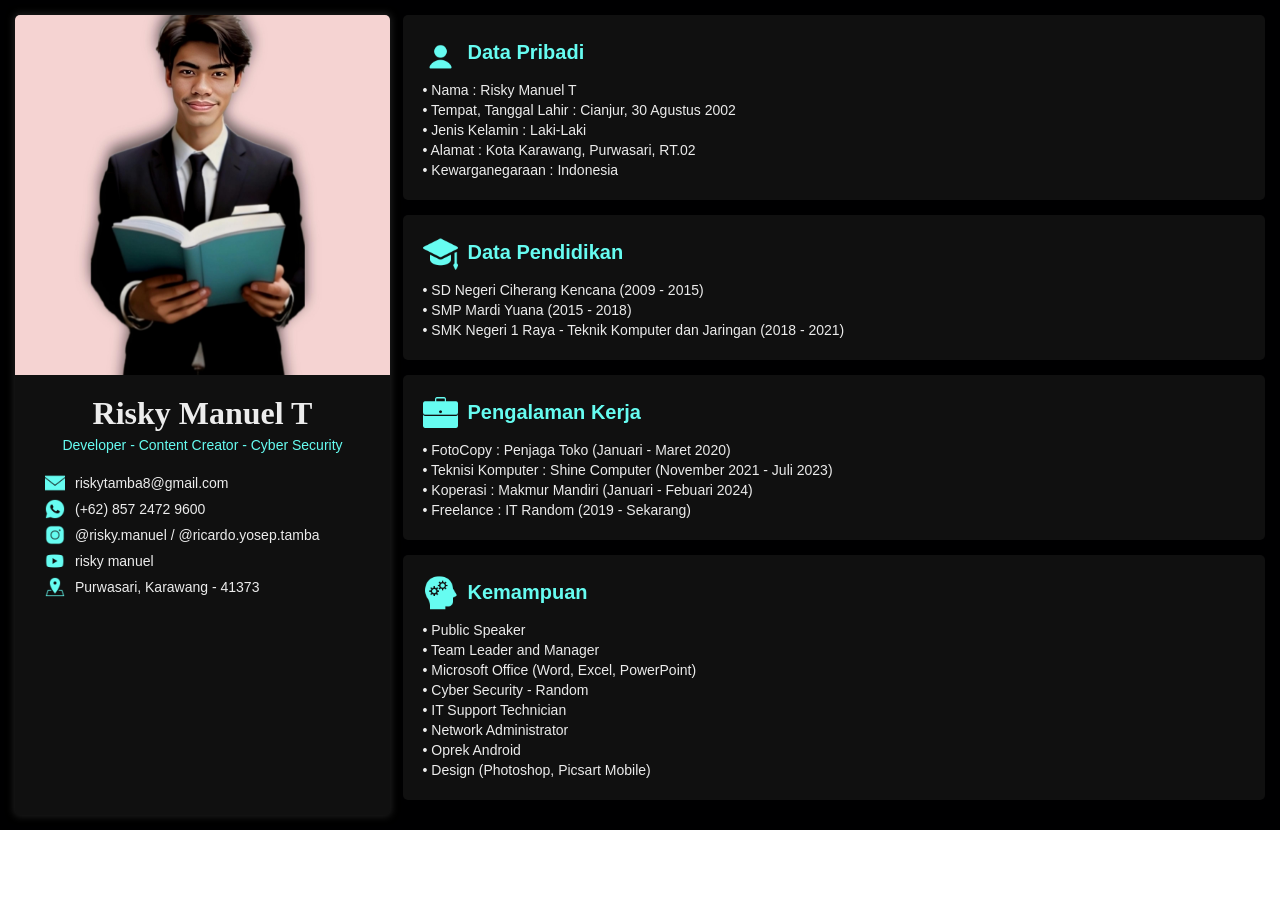
==== portofolio.html @ b85f53a2 "Add files via upload" ====
<!DOCTYPE html>
<html>
<head>
	<meta charset="utf-8">
	<meta name="viewport" content="width=device-width, initial-scale=1">
	<link rel="stylesheet" type="text/css" href="./css/portofolio-desktop.css">
	<link rel="stylesheet" type="text/css" href="./css/portofolio-mobile.css">
	<title>Bio Data | Risky RR</title>
	<!-- Online CSS Source -->
	<link rel="stylesheet" href="https://fonts.googleapis.com/css?family=Bebas Neue">
</head>
<body>
	<!-- Main Container -->
	<div id="main-container">
		<!-- Left Container -->
		<div id="left-container">
			<!-- Left - Foto -->
			<div id="container-foto">

			</div>
			<!-- Left - Kontak -->
			<div id="container-kontak">
				<h1>Risky Manuel T</h1>
				<h3> Developer - Content Creator - Cyber Security </h3>
				<br>
				<div class="icon-kontak"><img src="./icons/email.png"><p><a href="mailto:riskytamba8@gmail.com" target="_blank">riskytamba8@gmail.com</a></p></div>
				<div class="icon-kontak"><img src="./icons/whatsapp.png"><p><a href="https://wa.me/+6285724729600" target="_blank">(+62) 857 2472 9600</a></p></div>
				<div class="icon-kontak"><img src="./icons/instagram.png"><p><a href="https://www.instagram.com/risky.manuel" target="_blank">@risky.manuel</a> / <a href="https://www.instagram.ricardo.yosep.tamba" target="_blank">@ricardo.yosep.tamba</a></p></div>
				<div class="icon-kontak"><img src="./icons/youtube.png"><p><a href="https://www.youtube.com/@CoolZerooJiwaa" target="_blank">risky manuel</a></p></div>
				<div class="icon-kontak"><img src="./icons/address.png"><p><a href="https://maps.app.goo.gl/wmVd4aLKtpSZ1EbM6" target="_blank">Purwasari, Karawang - 41373</a></p></div>
				<br>
			</div>
		</div>
		<!-- Right Container -->
		<div id="right-container">
			<!-- Right - Data Pribadi -->
			<div class="container-data container-datapribadi">
				<div class="icon-data"><img src="./icons/person.png"><h1>Data Pribadi</h1></div>
				<p>• Nama : Risky Manuel T<br>
					• Tempat, Tanggal Lahir : Cianjur, 30 Agustus 2002<br>
					• Jenis Kelamin : Laki-Laki<br>
					• Alamat : Kota Karawang, Purwasari, RT.02<br>
					• Kewarganegaraan : Indonesia<br>
				</p>
			</div>
			<!-- Right - Data Pendidikan -->
			<div class="container-data container-pendidikan">
				<div class="icon-data"><img src="./icons/pendidikan.png"><h1>Data Pendidikan</h1></div>
				<p>• SD Negeri Ciherang Kencana (2009 - 2015)<br>
					• SMP Mardi Yuana (2015 - 2018)<br>
					• SMK Negeri 1 Raya - Teknik Komputer dan Jaringan (2018 - 2021)<br>
				</p>
			</div>
			<!-- Right - Pengalaman Kerja -->
			<div class="container-data container-pengalaman">
				<div class="icon-data"><img src="./icons/pengalaman.png"><h1>Pengalaman Kerja</h1></div>
				<p>• FotoCopy : Penjaga Toko (Januari - Maret 2020)<br>
					• Teknisi Komputer : Shine Computer (November 2021 - Juli 2023)<br>
					• Koperasi : Makmur Mandiri (Januari - Febuari 2024)<br>
					• Freelance : IT Random (2019 - Sekarang)<br>
				</p>
			</div>
			<!-- Right - Kemampuan -->
			<div class="container-data container-kemampuan">
				<div class="icon-data"><img src="./icons/kemampuan.png"><h1>Kemampuan</h1></div>
				<p>• Public Speaker<br>
					• Team Leader and Manager<br>
					• Microsoft Office (Word, Excel, PowerPoint)<br>
					• Cyber Security - Random<br>
					• IT Support Technician<br>
					• Network Administrator<br>
					• Oprek Android<br>
					• Design (Photoshop, Picsart Mobile)<br>
				</p>
			</div>
		</div>
	</div>

</body>
</html>
---- css/portofolio-desktop.css ----
* {
	box-sizing: border-box;
	border: none;
	margin: 0px;
	padding: 0px;
}
html {
	scroll-behavior:smooth
}
a {
	color: #ececec;
	text-decoration: none;
}
a:visited {
	color: #ececec;
}
a:hover {
	color: #66fcf1;
}


/*66fcf1*/

#main-container {
	width: 100%;
	height: auto;
	display: inline-flex;
	background-color: #000001;
	padding: 15px 15px;
	justify-content: space-between;
/*	border: 1px solid red;*/
}

#left-container {
	width: 30%;
	height: auto;
	display: block;
	background-color: #101010;
/*	border: 1px solid green;*/
	border-radius: 5px;
	box-shadow: 0px 0px 7px 2px #1c1c1c;
}
#container-foto {
	width: 100%;
	height: 360px;
	background-color: #ececec;
	background-image: url('../images/Me.jpg');
	background-size: 110%;
	background-position-x: center;
	background-position-y: -65px;
	border-top-left-radius: 5px;
	border-top-right-radius: 5px;
}
#container-kontak {
	width: 100%;
	height: auto;
	margin-bottom: 10px;
}
#container-kontak h1 {
	color: #ececec;
	font-family: "Trebuchet MS";
	text-align: center;
	margin-top: 20px;
}
#container-kontak h3 {
	color: #66fcf1;
	font-family: "Arial";
	text-align: center;
	font-size: 14px;
	font-weight: normal;
	margin-top: 5px;
}
#container-kontak .icon-kontak {
	width: 90%;
	display: inline-flex;
/*	border: 1px solid white;*/
	align-items: center;
	margin: 0px 20px;
}
#container-kontak .icon-kontak img {
	width: 20px;
	margin: 2px 10px;
}
#container-kontak .icon-kontak p {
	color: #ececec;
	font-family: sans-serif;
	font-size: 14px;
}

/* ### AREA KANAN ### */
#right-container {
	width: 69%;
	height: auto;
	display: block;
/*	background-color: #ececec;*/
/*	border: 1px solid green;*/
	border-radius: 5px;
}
#right-container .container-data {
	width: 100%;
	height: auto;
	display: block;
	background-color: #101010;
/*	border: 1px solid blue;*/
	padding: 20px;
	margin-bottom: 15px;
	border-radius: 5px;
}

.container-data .icon-data {
	width: 100%;
	display: inline-flex;
	margin-bottom: 10px;
}
.container-data .icon-data img {
	width: 35px;
	height: auto;
}
.container-data .icon-data h1 {
	color: #66fcf1;
	font-size: 20px;
	font-family: "Arial", sans-serif;
	margin-top: auto;
	margin-bottom: auto;
	margin-left: 10px;
	text-align: left;
}
.container-data p {
	color: #ececec;
	font-size: 18px;
	font-family: sans-serif;
	font-size: 14px;
	line-height: 20px;
}
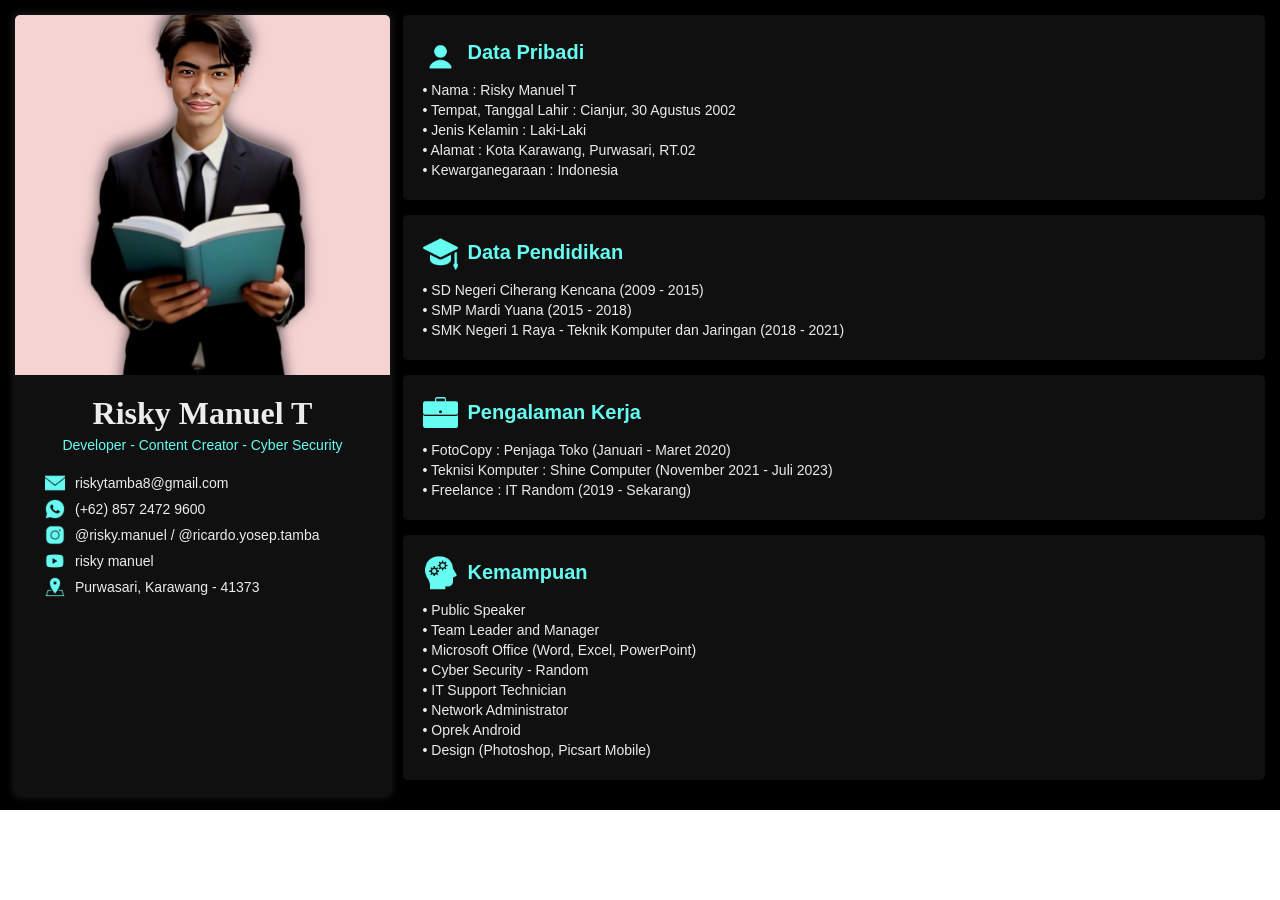
==== commit a1b0fc89: "portofolio.html" ====
--- a/portofolio.html
+++ b/portofolio.html
@@ -56,7 +56,6 @@
 				<div class="icon-data"><img src="./icons/pengalaman.png"><h1>Pengalaman Kerja</h1></div>
 				<p>• FotoCopy : Penjaga Toko (Januari - Maret 2020)<br>
 					• Teknisi Komputer : Shine Computer (November 2021 - Juli 2023)<br>
-					• Koperasi : Makmur Mandiri (Januari - Febuari 2024)<br>
 					• Freelance : IT Random (2019 - Sekarang)<br>
 				</p>
 			</div>
@@ -77,4 +76,4 @@
 	</div>
 
 </body>
-</html>+</html>
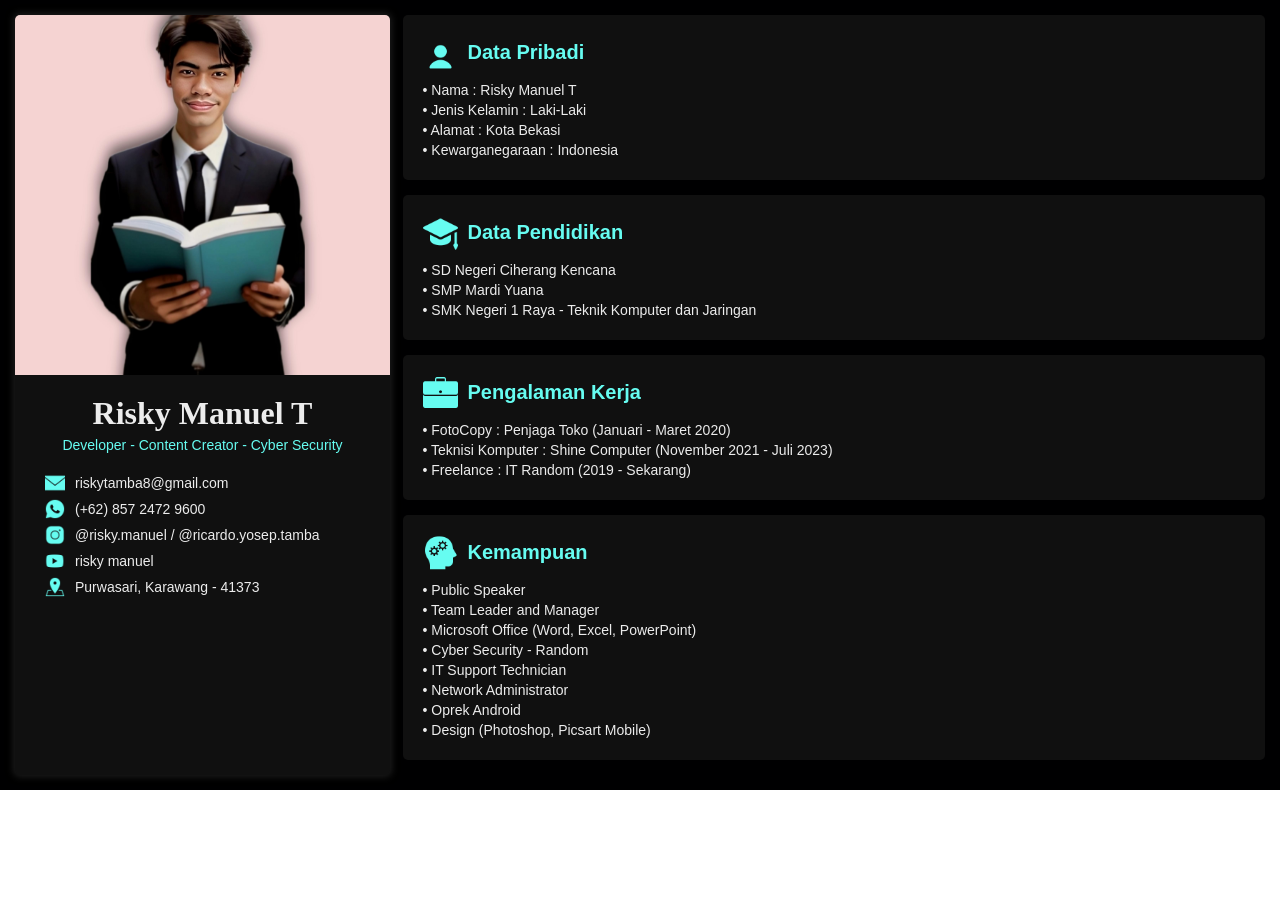
==== commit a3887d45: "portofolio.html" ====
--- a/portofolio.html
+++ b/portofolio.html
@@ -37,18 +37,17 @@
 			<div class="container-data container-datapribadi">
 				<div class="icon-data"><img src="./icons/person.png"><h1>Data Pribadi</h1></div>
 				<p>• Nama : Risky Manuel T<br>
-					• Tempat, Tanggal Lahir : Cianjur, 30 Agustus 2002<br>
 					• Jenis Kelamin : Laki-Laki<br>
-					• Alamat : Kota Karawang, Purwasari, RT.02<br>
+					• Alamat : Kota Bekasi<br>
 					• Kewarganegaraan : Indonesia<br>
 				</p>
 			</div>
 			<!-- Right - Data Pendidikan -->
 			<div class="container-data container-pendidikan">
 				<div class="icon-data"><img src="./icons/pendidikan.png"><h1>Data Pendidikan</h1></div>
-				<p>• SD Negeri Ciherang Kencana (2009 - 2015)<br>
-					• SMP Mardi Yuana (2015 - 2018)<br>
-					• SMK Negeri 1 Raya - Teknik Komputer dan Jaringan (2018 - 2021)<br>
+				<p>• SD Negeri Ciherang Kencana <br>
+					• SMP Mardi Yuana <br>
+					• SMK Negeri 1 Raya - Teknik Komputer dan Jaringan<br>
 				</p>
 			</div>
 			<!-- Right - Pengalaman Kerja -->
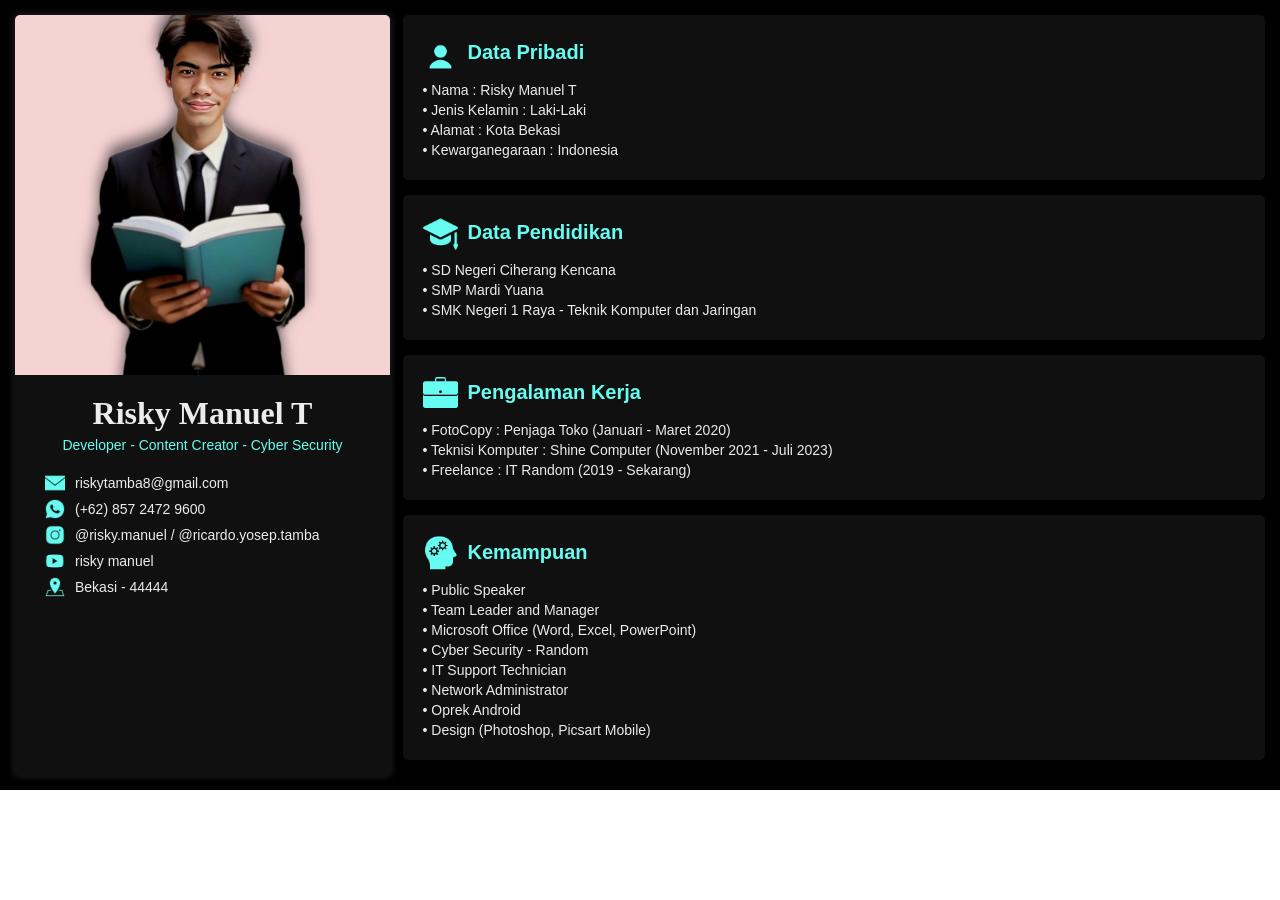
==== commit 30dbe279: "portofolio.html" ====
--- a/portofolio.html
+++ b/portofolio.html
@@ -27,7 +27,7 @@
 				<div class="icon-kontak"><img src="./icons/whatsapp.png"><p><a href="https://wa.me/+6285724729600" target="_blank">(+62) 857 2472 9600</a></p></div>
 				<div class="icon-kontak"><img src="./icons/instagram.png"><p><a href="https://www.instagram.com/risky.manuel" target="_blank">@risky.manuel</a> / <a href="https://www.instagram.ricardo.yosep.tamba" target="_blank">@ricardo.yosep.tamba</a></p></div>
 				<div class="icon-kontak"><img src="./icons/youtube.png"><p><a href="https://www.youtube.com/@CoolZerooJiwaa" target="_blank">risky manuel</a></p></div>
-				<div class="icon-kontak"><img src="./icons/address.png"><p><a href="https://maps.app.goo.gl/wmVd4aLKtpSZ1EbM6" target="_blank">Purwasari, Karawang - 41373</a></p></div>
+				<div class="icon-kontak"><img src="./icons/address.png"><p><a href="https://maps.app.goo.gl/wmVd4aLKtpSZ1EbM6" target="_blank">Bekasi - 44444</a></p></div>
 				<br>
 			</div>
 		</div>
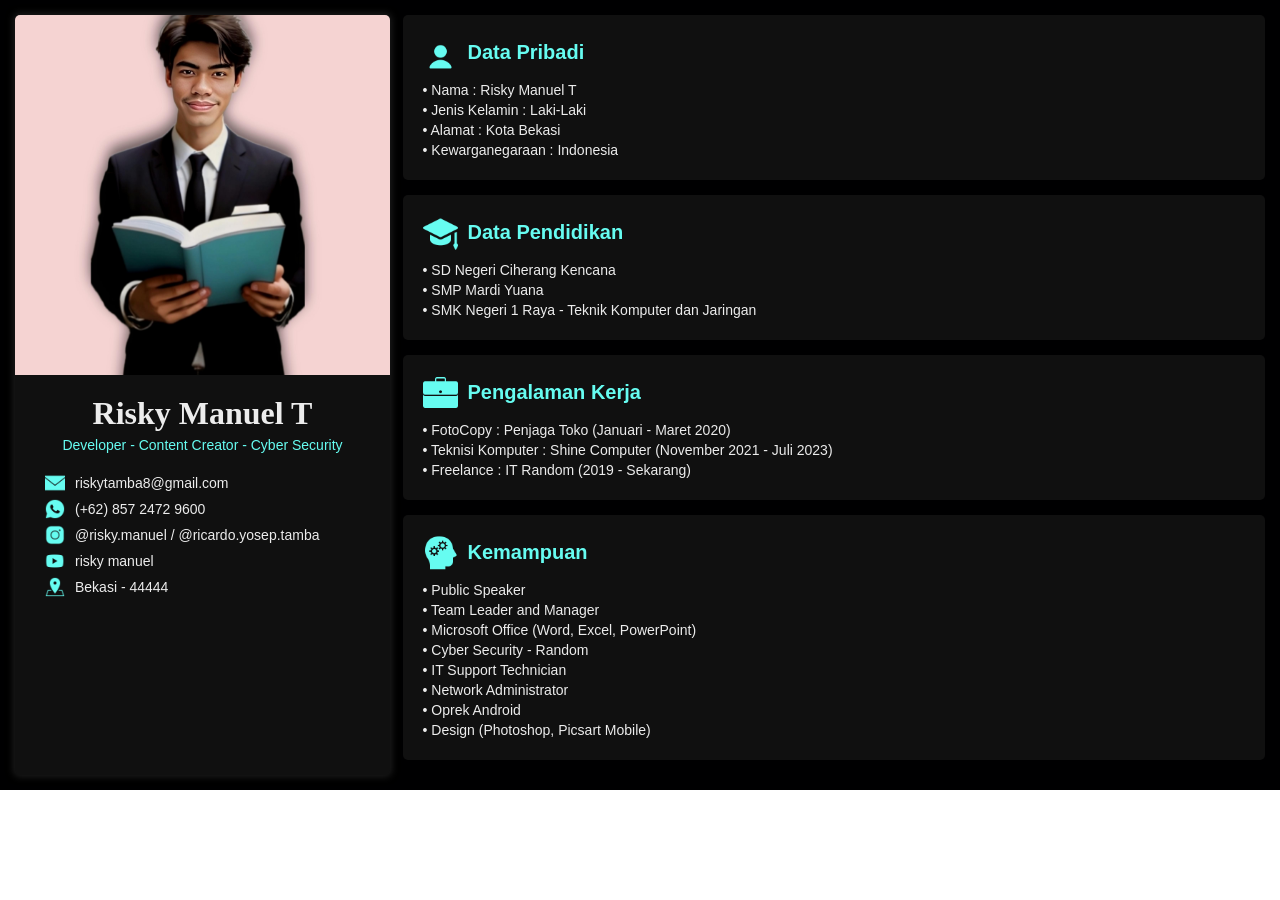
==== commit b5fac273: "portofolio.html" ====
--- a/portofolio.html
+++ b/portofolio.html
@@ -27,7 +27,7 @@
 				<div class="icon-kontak"><img src="./icons/whatsapp.png"><p><a href="https://wa.me/+6285724729600" target="_blank">(+62) 857 2472 9600</a></p></div>
 				<div class="icon-kontak"><img src="./icons/instagram.png"><p><a href="https://www.instagram.com/risky.manuel" target="_blank">@risky.manuel</a> / <a href="https://www.instagram.ricardo.yosep.tamba" target="_blank">@ricardo.yosep.tamba</a></p></div>
 				<div class="icon-kontak"><img src="./icons/youtube.png"><p><a href="https://www.youtube.com/@CoolZerooJiwaa" target="_blank">risky manuel</a></p></div>
-				<div class="icon-kontak"><img src="./icons/address.png"><p><a href="https://maps.app.goo.gl/wmVd4aLKtpSZ1EbM6" target="_blank">Bekasi - 44444</a></p></div>
+				<div class="icon-kontak"><img src="./icons/address.png"><p><a href="https://maps.app.goo.gl/4ZaCF1utibSXZq5M6" target="_blank">Bekasi - 44444</a></p></div>
 				<br>
 			</div>
 		</div>
